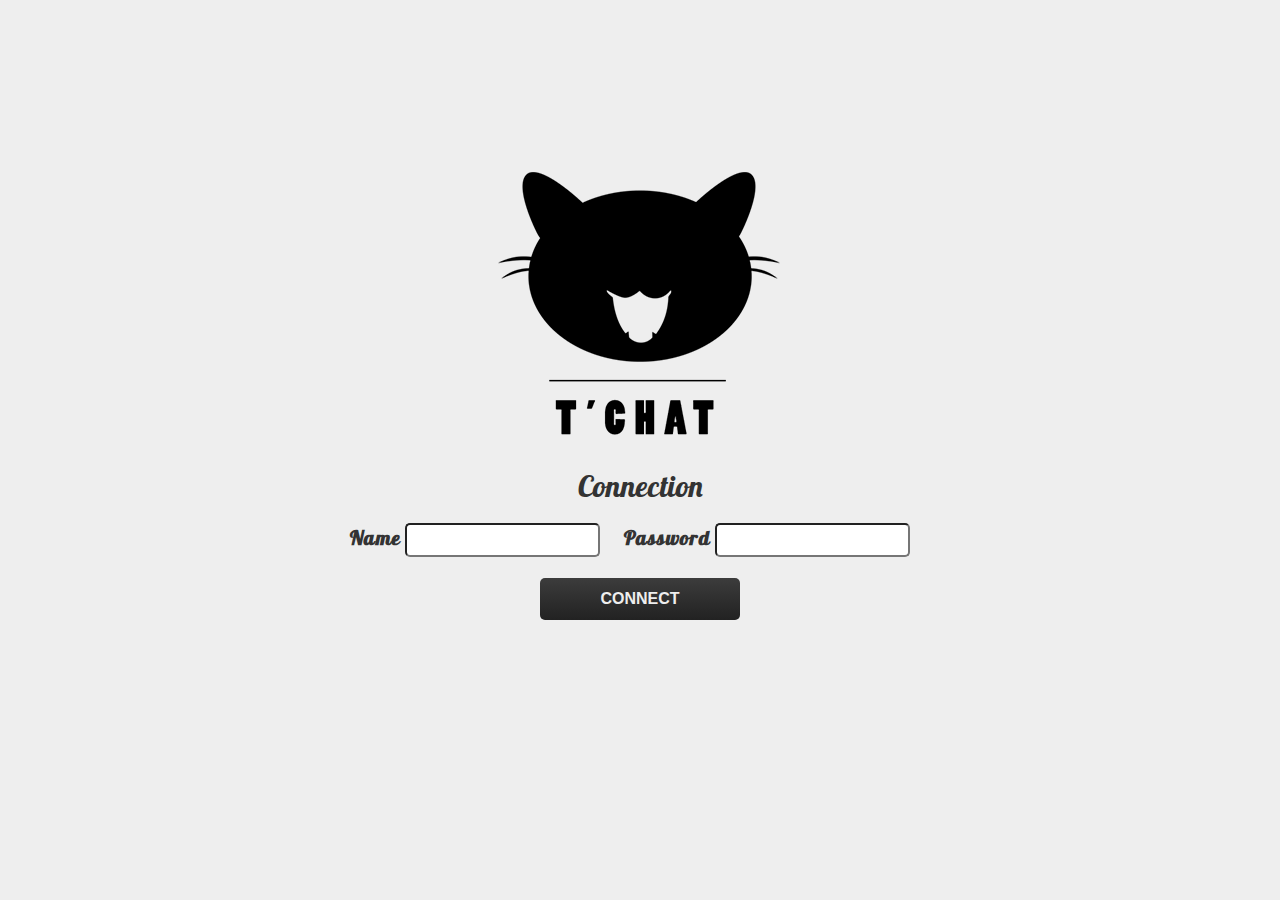
==== connect.html @ 19baf900 "second" ====
<!doctype html>
<!--[if lt IE 7]>      <html class="no-js lt-ie9 lt-ie8 lt-ie7" lang=""> <![endif]-->
<!--[if IE 7]>         <html class="no-js lt-ie9 lt-ie8" lang=""> <![endif]-->
<!--[if IE 8]>         <html class="no-js lt-ie9" lang=""> <![endif]-->
<!--[if gt IE 8]><!--> <html class="no-js" lang=""> <!--<![endif]-->
    <head>
        <meta charset="utf-8">
        <meta http-equiv="X-UA-Compatible" content="IE=edge,chrome=1">
        <title></title>
        <meta name="description" content="">
        <meta name="viewport" content="width=device-width, initial-scale=1">
        <link rel="apple-touch-icon" href="apple-touch-icon.png">
        <link href='https://fonts.googleapis.com/css?family=Lobster' rel='stylesheet' type='text/css'>
        <link rel="stylesheet" href="css/bootstrap.min.css">
        <style>
            body {
                padding-top: 50px;
                padding-bottom: 20px;
            }
        </style>
        <link rel="stylesheet" href="css/main.css">
        <link rel="stylesheet" href="css/bootstrap-theme.min.css">

        <script src="js/vendor/modernizr-2.8.3-respond-1.4.2.min.js"></script>
    </head>
    <body>
        <!--[if lt IE 8]>
            <p class="browserupgrade">You are using an <strong>outdated</strong> browser. Please <a href="http://browsehappy.com/">upgrade your browser</a> to improve your experience.</p>
        <![endif]-->
  <!--     <nav class="navbar navbar-inverse navbar-fixed-top" role="navigation">
        <div class="container">
          <div class="navbar-header">
            <button type="button" class="navbar-toggle collapsed" data-toggle="collapse" data-target="#navbar" aria-expanded="false" aria-controls="navbar">
              <span class="sr-only">Toggle navigation</span>
              <span class="icon-bar"></span>
              <span class="icon-bar"></span>
              <span class="icon-bar"></span>
            </button>
            <a class="navbar-brand" href="#">Tchat</a>
          </div>
          <div id="navbar" class="navbar-collapse collapse">
            
          </div><!--/.navbar-collapse -->
        </div>
      </nav>

    
    <div class="container" id="container">
      <!-- Inscription -->
      <div id="home">
        <div class="col-md-12">
        <a href="index.html"><div id="logo"><img src="img/logo.png" alt=""></div></a>
          <h2>Connection</h2>
          <div id="infos"></div>
          <div class="group-form">
          <form action="">
            <label for="name">Name</label>
            <input type="text" id="login">

            <label for="password">Password</label>
            <input type="text" id="password">
          </form>
            <button class="btn" id="connect"><a href="javascript:void(0)">Connect</a></button>
          </div>
        </div>

      </div>

    </div> <!-- /container -->

        <script src="//ajax.googleapis.com/ajax/libs/jquery/1.11.2/jquery.min.js"></script>
        <script>window.jQuery || document.write('<script src="js/vendor/jquery-1.11.2.min.js"><\/script>')</script>

        <script src="js/vendor/bootstrap.min.js"></script>

        <script src="js/app.js"></script>
        <script>app.connect();</script>

    </body>
</html>
---- css/main.css ----
/* ==========================================================================
   Author's custom styles
   ========================================================================== */
body{
	background-color: #eee;
}

#container{
	margin: 0 auto;
	min-height: 500px;
	position: relative;
}

 .btn{
	width: 200px;
    background-image: -webkit-linear-gradient(top,#3c3c3c 0,#222 100%);
    background-image: -o-linear-gradient(top,#3c3c3c 0,#222 100%);
    background-image: -webkit-gradient(linear,left top,left bottom,from(#3c3c3c),to(#222));
    background-image: linear-gradient(to bottom,#3c3c3c 0,#222 100%);
    filter: progid:DXImageTransform.Microsoft.gradient(startColorstr='#ff3c3c3c', endColorstr='#ff222222', GradientType=0);
    filter: progid:DXImageTransform.Microsoft.gradient(enabled=false);
    background-repeat: repeat-x;
    border-radius: 5px;
    border: none;
    padding: 10px;
    font-size: 16px;
    font-weight: bold;
    text-transform: uppercase;
    display: block;
    margin: 20px auto;
    color:#fff;
}

.btn a{color:#eee; text-decoration: none;}

.btn a:hover{opacity: 0.5;}

#home {
	width: 100%;
	min-height: 500px;
	margin-top: 100px;
}

#logo{
	text-align: center;
	margin-bottom: 20px;
}

#logo-min{
	text-align: center;
	margin-top: 6px;
    float: left;
}

div .form-group{
	display: block!important;
	padding: 10px;
}

hr{
	border-top: 1px solid #DBD7D7;
}

/* **** Connect.html **** */

h2{
	text-align: center;
	font-family: Lobster, arial;
	margin-bottom: 20px;
}

label{
	font-family: Lobster, arial;
	font-size: 20px;
	letter-spacing: 1px;
}

input{margin-right: 20px; border-radius:5px; padding: 5px;}
.group-form{text-align: center;}

/* **** tchat.html **** */

#userLogged{
	width: 20%;
/*    border-right: 1px solid #696969;
*/    min-height: 600px;
    float: left;
    box-shadow:8px 0 0px -10px #000000,8px 0 8px -10px #000000;
}

#tchat{
	width: 60%;
    float: left;
    margin-left: 100px;
}

#message{
    width: 600px;
    min-height: 500px;
    width: 100%;
    height: 600px;
    overflow-y: visible;
    overflow-x:hidden;
}

#tchat #userTexte{
	width: 80%;
    height: 50px;
    margin-top: 40px;
/*    border-radius: 5px;
*/    float: left;
    border-top:none;
    border-left:none;
    border-right:none;
}

#tchat .btn{
	margin: 43px auto;
	width: 100px;
}

#infos{
    margin-top: 20px;
}

.unconnect{
    color: red;
    font-weight: bold;
    margin: 10px;
    text-align: center;
    display: block;
}

.connect{
    color: green;
    font-weight: bold;
    margin: 10px;
    text-align: center;
    display: block;
}

.connect span{
    font-family: Lobster, arial;
    font-size: 16px;
    letter-spacing: 1px;
}

.disconnect{
    right: 0;
    top: 0;
    position: absolute;
    background: none;
    margin: 5px;
}

li.list-users{
    list-style: none;
    padding: 5px;
    display: block;
    width: 40%;
    margin: 0 auto;
    overflow: hidden;
    color: #3399FF;
}

li span{
    font-family: Lobster, arial;
    font-size: 16px;
    letter-spacing: 1px;
    margin-left: 5px;
    color:#000;
}

.user{
    color: #3399FF;
    font-family: Lobster, arial;
    font-size: 16px;
    letter-spacing: 1px;
    display: inline-block;
    padding: 5px;
}

  ::-webkit-scrollbar {
      width:  3px;
      height: 100%;
  }

  ::-webkit-scrollbar-thumb {
      background: #3399FF;
      width: 50px;
      height: 50px;
  }

  ::-webkit-scrollbar-track {
      background: rgba(0,0,0,0.3);
  }

  // For Internet Explorer
  body {
    scrollbar-face-color: $foreground-color;
    scrollbar-track-color: $background-color;
  }
}
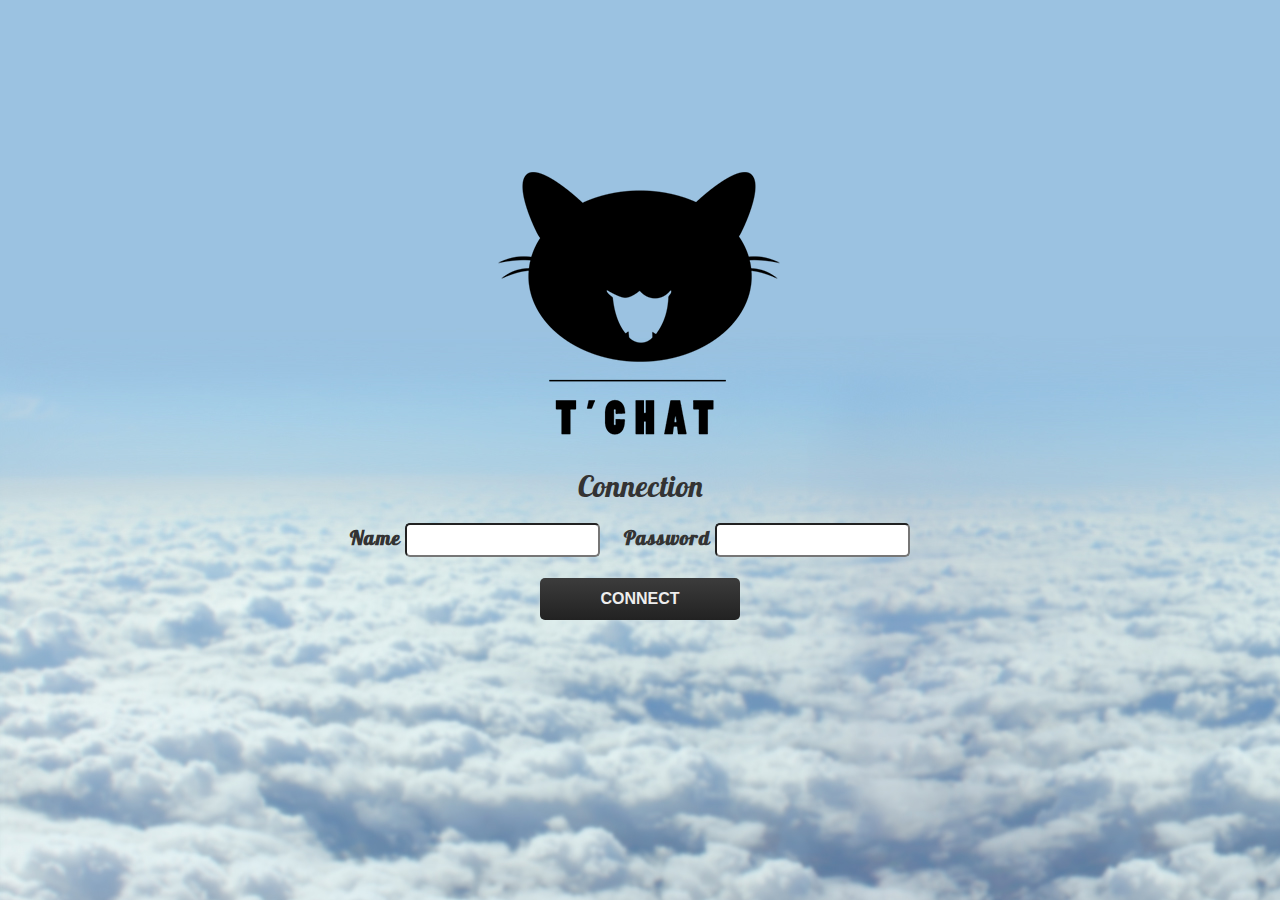
==== commit 8c2c03eb: "final" ====
--- a/connect.html
+++ b/connect.html
@@ -24,26 +24,6 @@
         <script src="js/vendor/modernizr-2.8.3-respond-1.4.2.min.js"></script>
     </head>
     <body>
-        <!--[if lt IE 8]>
-            <p class="browserupgrade">You are using an <strong>outdated</strong> browser. Please <a href="http://browsehappy.com/">upgrade your browser</a> to improve your experience.</p>
-        <![endif]-->
-  <!--     <nav class="navbar navbar-inverse navbar-fixed-top" role="navigation">
-        <div class="container">
-          <div class="navbar-header">
-            <button type="button" class="navbar-toggle collapsed" data-toggle="collapse" data-target="#navbar" aria-expanded="false" aria-controls="navbar">
-              <span class="sr-only">Toggle navigation</span>
-              <span class="icon-bar"></span>
-              <span class="icon-bar"></span>
-              <span class="icon-bar"></span>
-            </button>
-            <a class="navbar-brand" href="#">Tchat</a>
-          </div>
-          <div id="navbar" class="navbar-collapse collapse">
-            
-          </div><!--/.navbar-collapse -->
-        </div>
-      </nav>
-
     
     <div class="container" id="container">
       <!-- Inscription -->
@@ -58,7 +38,7 @@
             <input type="text" id="login">
 
             <label for="password">Password</label>
-            <input type="text" id="password">
+            <input type="password" id="password">
           </form>
             <button class="btn" id="connect"><a href="javascript:void(0)">Connect</a></button>
           </div>
--- a/css/main.css
+++ b/css/main.css
@@ -5,6 +5,7 @@
    ========================================================================== */
 body{
 	background-color: #eee;
+    background: url(../img/bg-flou-01.jpg);
 }
 
 #container{
@@ -35,7 +36,10 @@
 
 .btn a{color:#eee; text-decoration: none;}
 
-.btn a:hover{opacity: 0.5;}
+.btn:hover{
+    color:#9BC2E1;
+}
+
 
 #home {
 	width: 100%;
@@ -100,17 +104,18 @@
     width: 600px;
     min-height: 500px;
     width: 100%;
-    height: 600px;
+    height: 00px;
     overflow-y: visible;
     overflow-x:hidden;
+    background-color:rgba(255,255,255,0.6);
+    border-radius: 15px;
+    padding: 50px;
 }
 
 #tchat #userTexte{
 	width: 80%;
     height: 50px;
-    margin-top: 40px;
-/*    border-radius: 5px;
-*/    float: left;
+    float: left;
     border-top:none;
     border-left:none;
     border-right:none;
@@ -159,7 +164,6 @@
     list-style: none;
     padding: 5px;
     display: block;
-    width: 40%;
     margin: 0 auto;
     overflow: hidden;
     color: #3399FF;
@@ -184,22 +188,17 @@
 
   ::-webkit-scrollbar {
       width:  3px;
-      height: 100%;
+      height: 90%;
   }
 
   ::-webkit-scrollbar-thumb {
       background: #3399FF;
       width: 50px;
       height: 50px;
+
   }
 
   ::-webkit-scrollbar-track {
       background: rgba(0,0,0,0.3);
+      border-radius: 20px;
   }
-
-  // For Internet Explorer
-  body {
-    scrollbar-face-color: $foreground-color;
-    scrollbar-track-color: $background-color;
-  }
-}